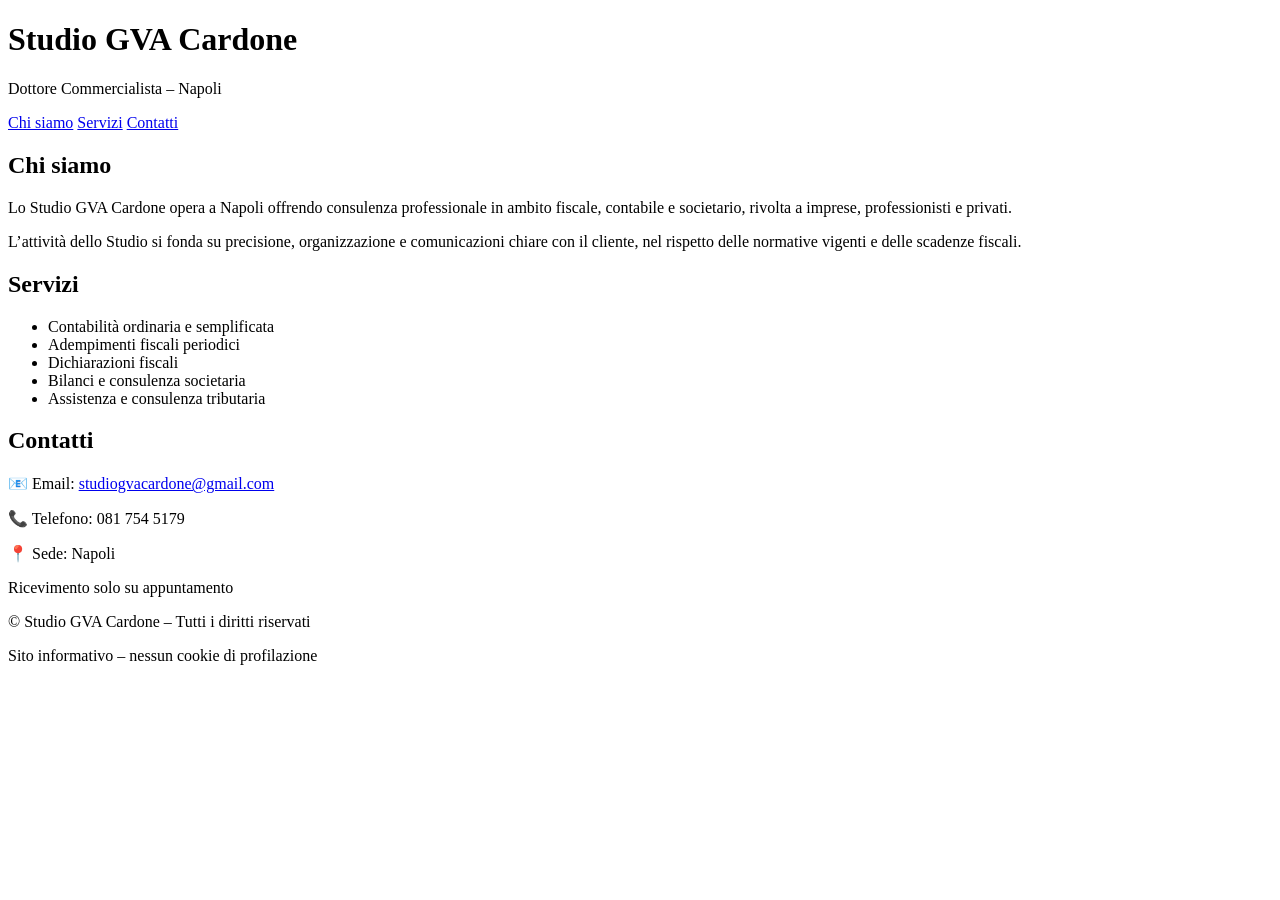
==== index.html @ 51a768f5 "Create index.html" ====
<!DOCTYPE html>
<html lang="it">
<head>
  <meta charset="UTF-8">
  <title>Studio GVA Cardone – Commercialista Napoli</title>
  <meta name="viewport" content="width=device-width, initial-scale=1">
  <meta name="description" content="Studio GVA Cardone – Commercialista a Napoli. Consulenza fiscale, contabile e societaria.">
  <link rel="stylesheet" href="style.css">
</head>
<body>

<header>
  <h1>Studio GVA Cardone</h1>
  <p>Dottore Commercialista – Napoli</p>
</header>

<nav>
  <a href="#chi-siamo">Chi siamo</a>
  <a href="#servizi">Servizi</a>
  <a href="#contatti">Contatti</a>
</nav>

<section id="chi-siamo">
  <h2>Chi siamo</h2>
  <p>
    Lo Studio GVA Cardone opera a Napoli offrendo consulenza professionale
    in ambito fiscale, contabile e societario, rivolta a imprese,
    professionisti e privati.
  </p>
  <p>
    L’attività dello Studio si fonda su precisione, organizzazione e
    comunicazioni chiare con il cliente, nel rispetto delle normative
    vigenti e delle scadenze fiscali.
  </p>
</section>

<section id="servizi">
  <h2>Servizi</h2>
  <ul>
    <li>Contabilità ordinaria e semplificata</li>
    <li>Adempimenti fiscali periodici</li>
    <li>Dichiarazioni fiscali</li>
    <li>Bilanci e consulenza societaria</li>
    <li>Assistenza e consulenza tributaria</li>
  </ul>
</section>

<section id="contatti">
  <h2>Contatti</h2>
  <p>
    📧 Email:
    <a href="mailto:studiogvacardone@gmail.com">
      studiogvacardone@gmail.com
    </a>
  </p>
  <p>📞 Telefono: 081 754 5179</p>
  <p>📍 Sede: Napoli</p>
  <p>Ricevimento solo su appuntamento</p>
</section>

<footer>
  <p>© Studio GVA Cardone – Tutti i diritti riservati</p>
  <p>Sito informativo – nessun cookie di profilazione</p>
</footer>

</body>
</html>
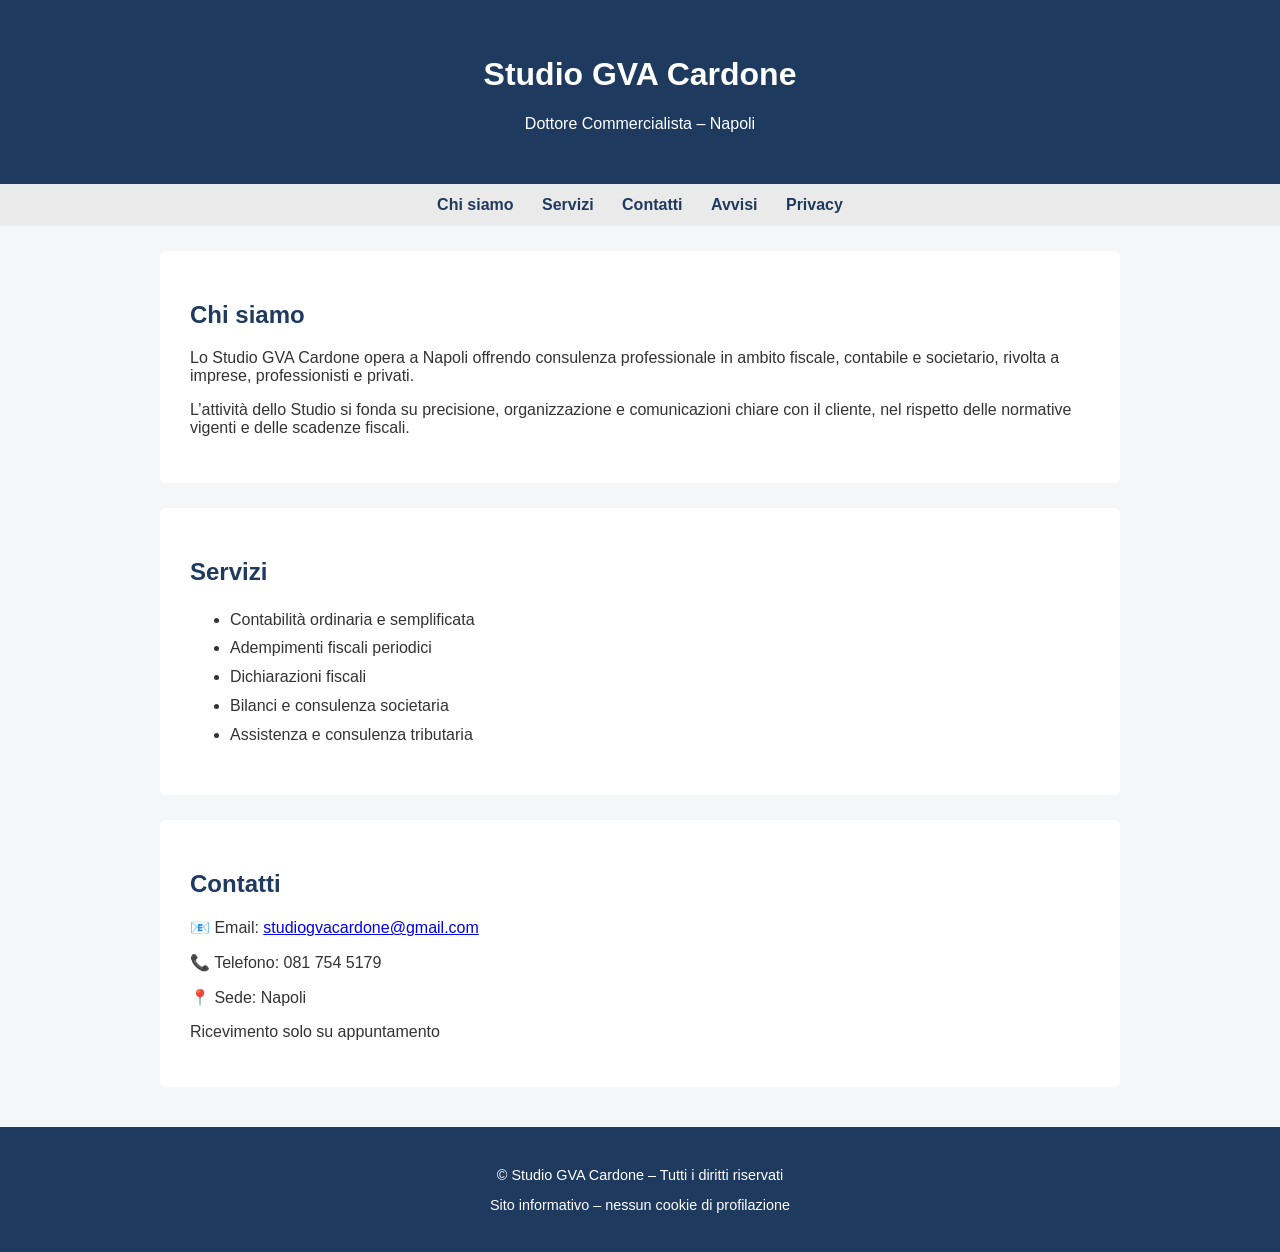
==== commit 0ddaf065: "Update index.html" ====
--- a/index.html
+++ b/index.html
@@ -18,7 +18,10 @@
   <a href="#chi-siamo">Chi siamo</a>
   <a href="#servizi">Servizi</a>
   <a href="#contatti">Contatti</a>
+  <a href="avvisi.html">Avvisi</a>
+  <a href="privacy.html">Privacy</a>
 </nav>
+
 
 <section id="chi-siamo">
   <h2>Chi siamo</h2>
--- a/style.css
+++ b/style.css
@@ -0,0 +1,55 @@
+body {
+  font-family: Arial, Helvetica, sans-serif;
+  margin: 0;
+  background: #f4f6f8;
+  color: #333;
+}
+
+header {
+  background: #1f3a5f;
+  color: white;
+  padding: 35px 20px;
+  text-align: center;
+}
+
+nav {
+  background: #eaeaea;
+  padding: 12px;
+  text-align: center;
+}
+
+nav a {
+  margin: 0 12px;
+  text-decoration: none;
+  color: #1f3a5f;
+  font-weight: bold;
+}
+
+nav a:hover {
+  text-decoration: underline;
+}
+
+section {
+  padding: 30px;
+  max-width: 900px;
+  margin: 25px auto;
+  background: white;
+  border-radius: 6px;
+}
+
+h2 {
+  color: #1f3a5f;
+}
+
+ul {
+  line-height: 1.8;
+}
+
+footer {
+  text-align: center;
+  padding: 25px;
+  background: #1f3a5f;
+  color: white;
+  margin-top: 40px;
+  font-size: 0.9em;
+}
